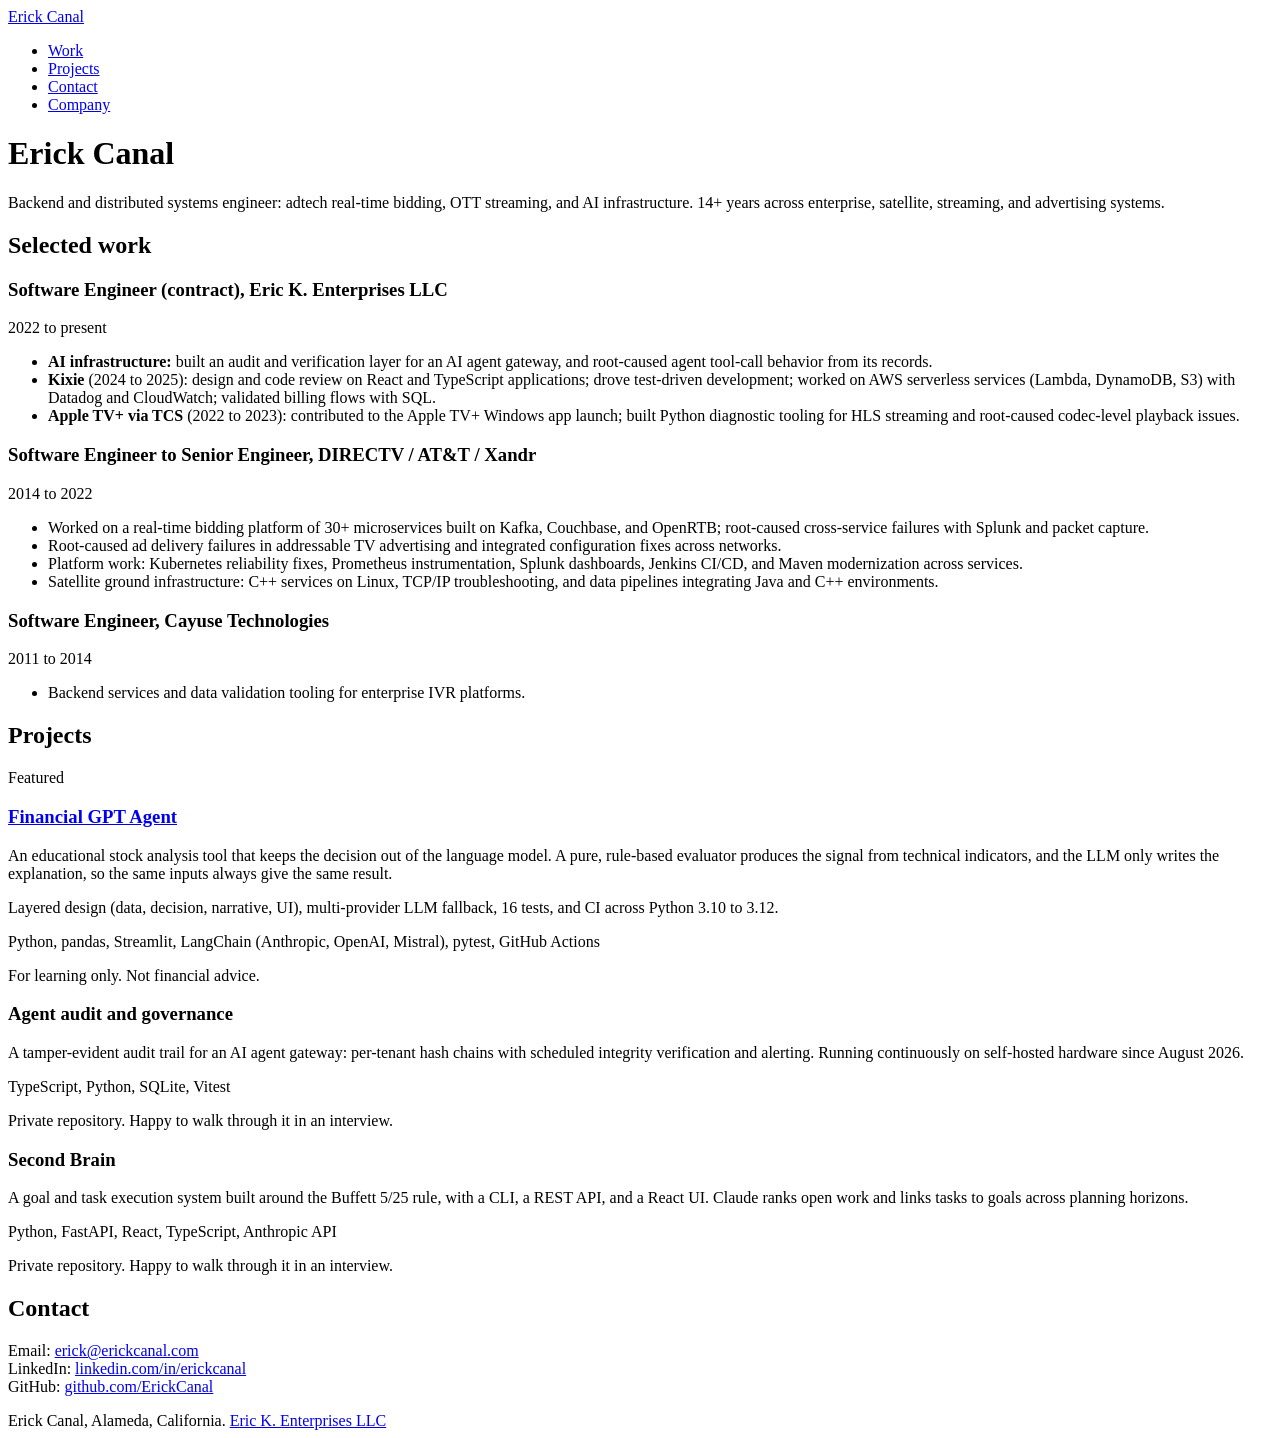
==== site/index.html @ ac714965 "Initial site: portfolio homepage, company placeholder, Pages workflow" ====
<!doctype html>
<html lang="en">
<head>
  <meta charset="utf-8">
  <meta name="viewport" content="width=device-width, initial-scale=1">
  <title>Erick Canal</title>
  <meta name="description" content="Erick Canal, backend and distributed systems engineer: adtech real-time bidding, OTT streaming, and AI infrastructure.">
  <link rel="preconnect" href="https://fonts.googleapis.com">
  <link rel="preconnect" href="https://fonts.gstatic.com" crossorigin>
  <link href="https://fonts.googleapis.com/css2?family=Inter:wght@400;600&display=swap" rel="stylesheet">
  <link rel="stylesheet" href="/style.css">
</head>
<body>
  <header class="site">
    <div class="wrap">
      <a class="brand" href="/">Erick Canal</a>
      <nav aria-label="Main">
        <ul>
          <li><a href="#work">Work</a></li>
          <li><a href="#projects">Projects</a></li>
          <li><a href="#contact">Contact</a></li>
          <li><a href="/company/">Company</a></li>
        </ul>
      </nav>
    </div>
  </header>

  <main class="wrap">
    <div class="hero">
      <h1>Erick Canal</h1>
      <p class="lede">Backend and distributed systems engineer: adtech real-time bidding, OTT streaming, and AI infrastructure. 14+ years across enterprise, satellite, streaming, and advertising systems.</p>
    </div>

    <section id="work" aria-labelledby="work-h">
      <h2 id="work-h">Selected work</h2>

      <div class="role">
        <h3>Software Engineer (contract), Eric K. Enterprises LLC</h3>
        <p class="meta">2022 to present</p>
        <ul class="points">
          <li><strong>AI infrastructure:</strong> built an audit and verification layer for an AI agent gateway, and root-caused agent tool-call behavior from its records.</li>
          <li><strong>Kixie</strong> (2024 to 2025): design and code review on React and TypeScript applications; drove test-driven development; worked on AWS serverless services (Lambda, DynamoDB, S3) with Datadog and CloudWatch; validated billing flows with SQL.</li>
          <li><strong>Apple TV+ via TCS</strong> (2022 to 2023): contributed to the Apple TV+ Windows app launch; built Python diagnostic tooling for HLS streaming and root-caused codec-level playback issues.</li>
        </ul>
      </div>

      <div class="role">
        <h3>Software Engineer to Senior Engineer, DIRECTV / AT&amp;T / Xandr</h3>
        <p class="meta">2014 to 2022</p>
        <ul class="points">
          <li>Worked on a real-time bidding platform of 30+ microservices built on Kafka, Couchbase, and OpenRTB; root-caused cross-service failures with Splunk and packet capture.</li>
          <li>Root-caused ad delivery failures in addressable TV advertising and integrated configuration fixes across networks.</li>
          <li>Platform work: Kubernetes reliability fixes, Prometheus instrumentation, Splunk dashboards, Jenkins CI/CD, and Maven modernization across services.</li>
          <li>Satellite ground infrastructure: C++ services on Linux, TCP/IP troubleshooting, and data pipelines integrating Java and C++ environments.</li>
        </ul>
      </div>

      <div class="role">
        <h3>Software Engineer, Cayuse Technologies</h3>
        <p class="meta">2011 to 2014</p>
        <ul class="points">
          <li>Backend services and data validation tooling for enterprise IVR platforms.</li>
        </ul>
      </div>
    </section>

    <section id="projects" aria-labelledby="projects-h">
      <h2 id="projects-h">Projects</h2>

      <article class="card featured">
        <span class="tag">Featured</span>
        <h3><a href="https://github.com/ErickCanal/financial-gpt-agent">Financial GPT Agent</a></h3>
        <p>An educational stock analysis tool that keeps the decision out of the language model. A pure, rule-based evaluator produces the signal from technical indicators, and the LLM only writes the explanation, so the same inputs always give the same result.</p>
        <p>Layered design (data, decision, narrative, UI), multi-provider LLM fallback, 16 tests, and CI across Python 3.10 to 3.12.</p>
        <p class="stack">Python, pandas, Streamlit, LangChain (Anthropic, OpenAI, Mistral), pytest, GitHub Actions</p>
        <p class="private">For learning only. Not financial advice.</p>
      </article>

      <article class="card">
        <h3>Agent audit and governance</h3>
        <p>A tamper-evident audit trail for an AI agent gateway: per-tenant hash chains with scheduled integrity verification and alerting. Running continuously on self-hosted hardware since August 2026.</p>
        <p class="stack">TypeScript, Python, SQLite, Vitest</p>
        <p class="private">Private repository. Happy to walk through it in an interview.</p>
      </article>

      <article class="card">
        <h3>Second Brain</h3>
        <p>A goal and task execution system built around the Buffett 5/25 rule, with a CLI, a REST API, and a React UI. Claude ranks open work and links tasks to goals across planning horizons.</p>
        <p class="stack">Python, FastAPI, React, TypeScript, Anthropic API</p>
        <p class="private">Private repository. Happy to walk through it in an interview.</p>
      </article>
    </section>

    <section id="contact" aria-labelledby="contact-h">
      <h2 id="contact-h">Contact</h2>
      <p>Email: <a href="mailto:erick@erickcanal.com">erick@erickcanal.com</a><br>
      LinkedIn: <a href="https://www.linkedin.com/in/erickcanal">linkedin.com/in/erickcanal</a><br>
      GitHub: <a href="https://github.com/ErickCanal">github.com/ErickCanal</a></p>
    </section>
  </main>

  <footer>
    <div class="wrap">Erick Canal, Alameda, California. <a href="/company/">Eric K. Enterprises LLC</a></div>
  </footer>
</body>
</html>
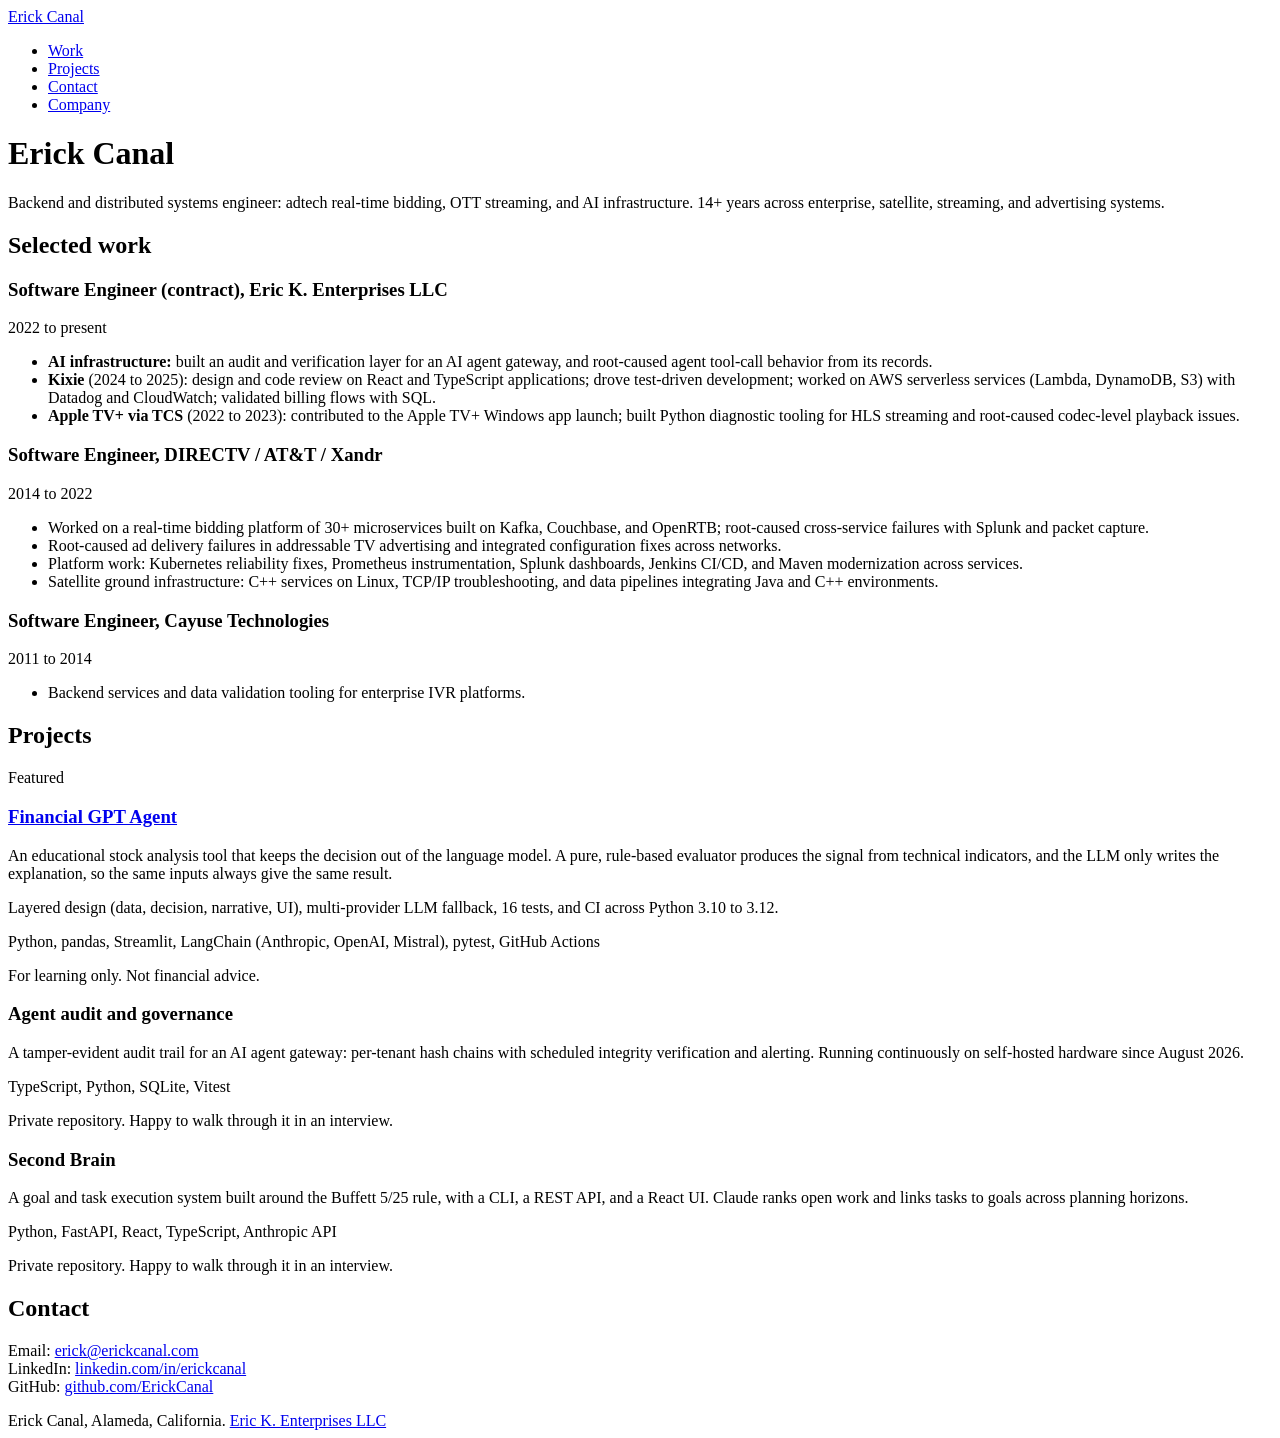
==== commit 612c75b0: "Simplify DIRECTV title" ====
--- a/site/index.html
+++ b/site/index.html
@@ -45,7 +45,7 @@
       </div>
 
       <div class="role">
-        <h3>Software Engineer to Senior Engineer, DIRECTV / AT&amp;T / Xandr</h3>
+        <h3>Software Engineer, DIRECTV / AT&amp;T / Xandr</h3>
         <p class="meta">2014 to 2022</p>
         <ul class="points">
           <li>Worked on a real-time bidding platform of 30+ microservices built on Kafka, Couchbase, and OpenRTB; root-caused cross-service failures with Splunk and packet capture.</li>
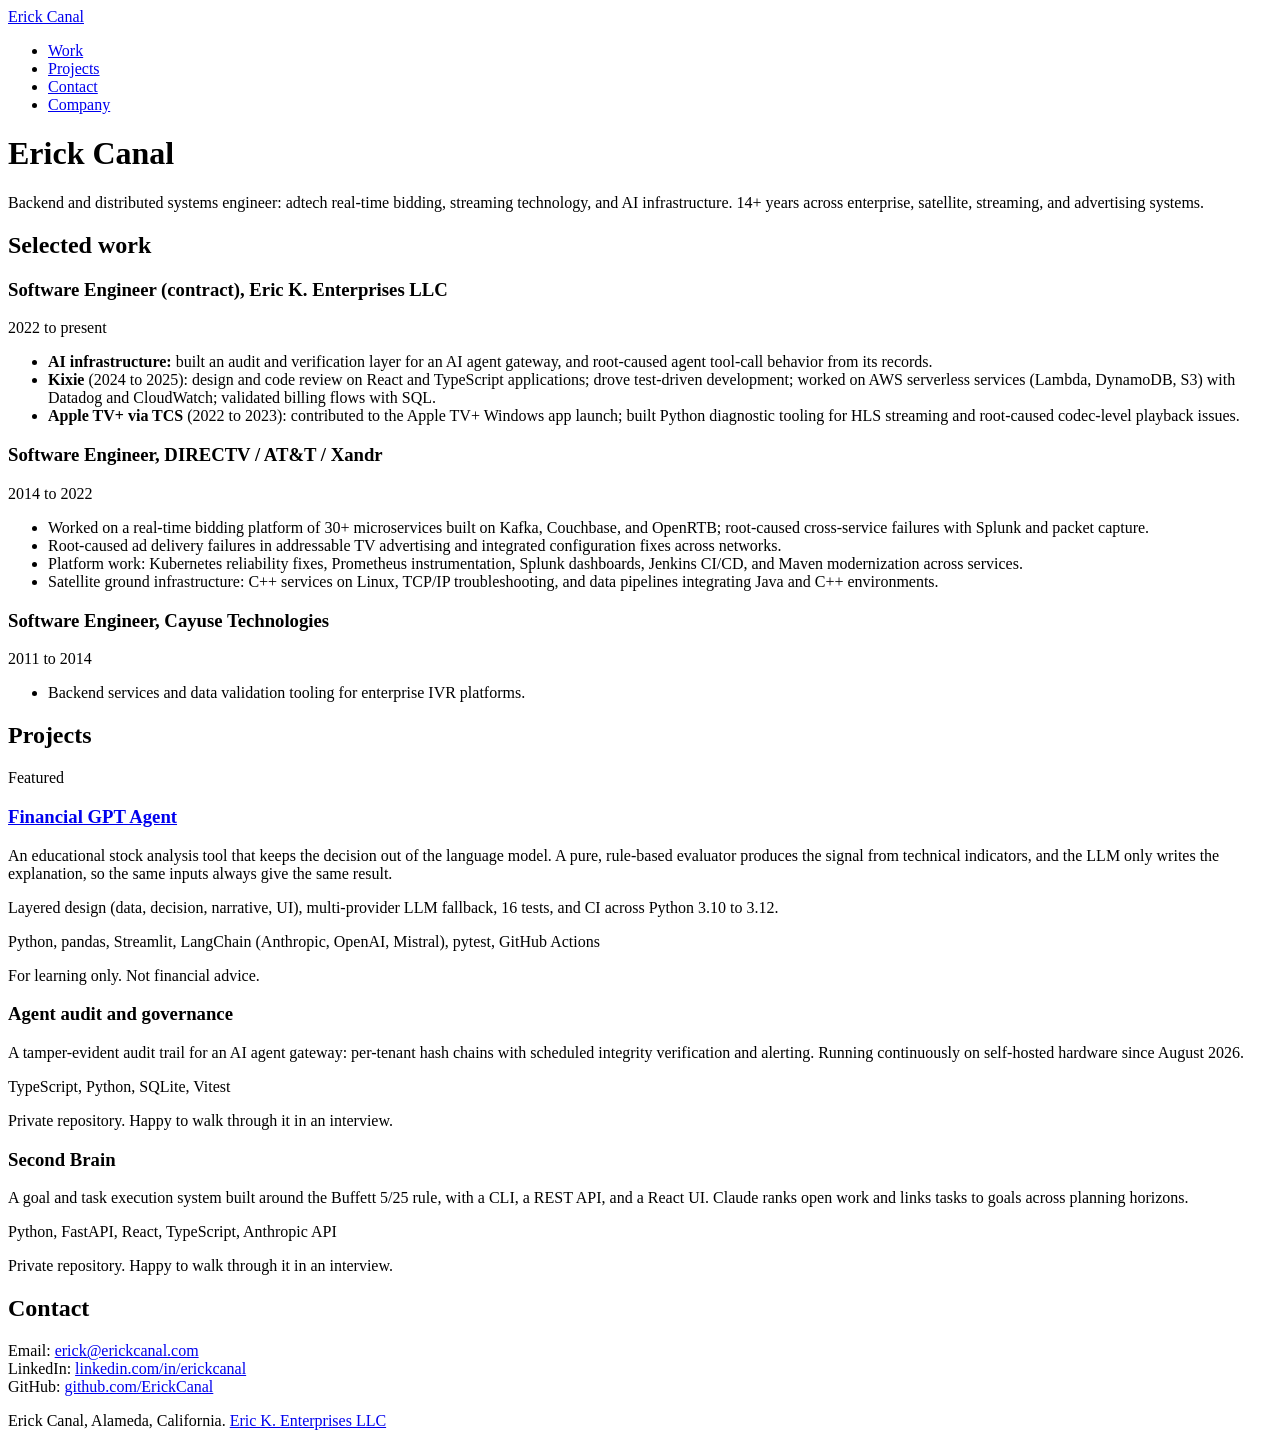
==== commit 4c624520: "Replace OTT streaming with streaming technology" ====
--- a/site/index.html
+++ b/site/index.html
@@ -4,7 +4,7 @@
   <meta charset="utf-8">
   <meta name="viewport" content="width=device-width, initial-scale=1">
   <title>Erick Canal</title>
-  <meta name="description" content="Erick Canal, backend and distributed systems engineer: adtech real-time bidding, OTT streaming, and AI infrastructure.">
+  <meta name="description" content="Erick Canal, backend and distributed systems engineer: adtech real-time bidding, streaming technology, and AI infrastructure.">
   <link rel="preconnect" href="https://fonts.googleapis.com">
   <link rel="preconnect" href="https://fonts.gstatic.com" crossorigin>
   <link href="https://fonts.googleapis.com/css2?family=Inter:wght@400;600&display=swap" rel="stylesheet">
@@ -28,7 +28,7 @@
   <main class="wrap">
     <div class="hero">
       <h1>Erick Canal</h1>
-      <p class="lede">Backend and distributed systems engineer: adtech real-time bidding, OTT streaming, and AI infrastructure. 14+ years across enterprise, satellite, streaming, and advertising systems.</p>
+      <p class="lede">Backend and distributed systems engineer: adtech real-time bidding, streaming technology, and AI infrastructure. 14+ years across enterprise, satellite, streaming, and advertising systems.</p>
     </div>
 
     <section id="work" aria-labelledby="work-h">
